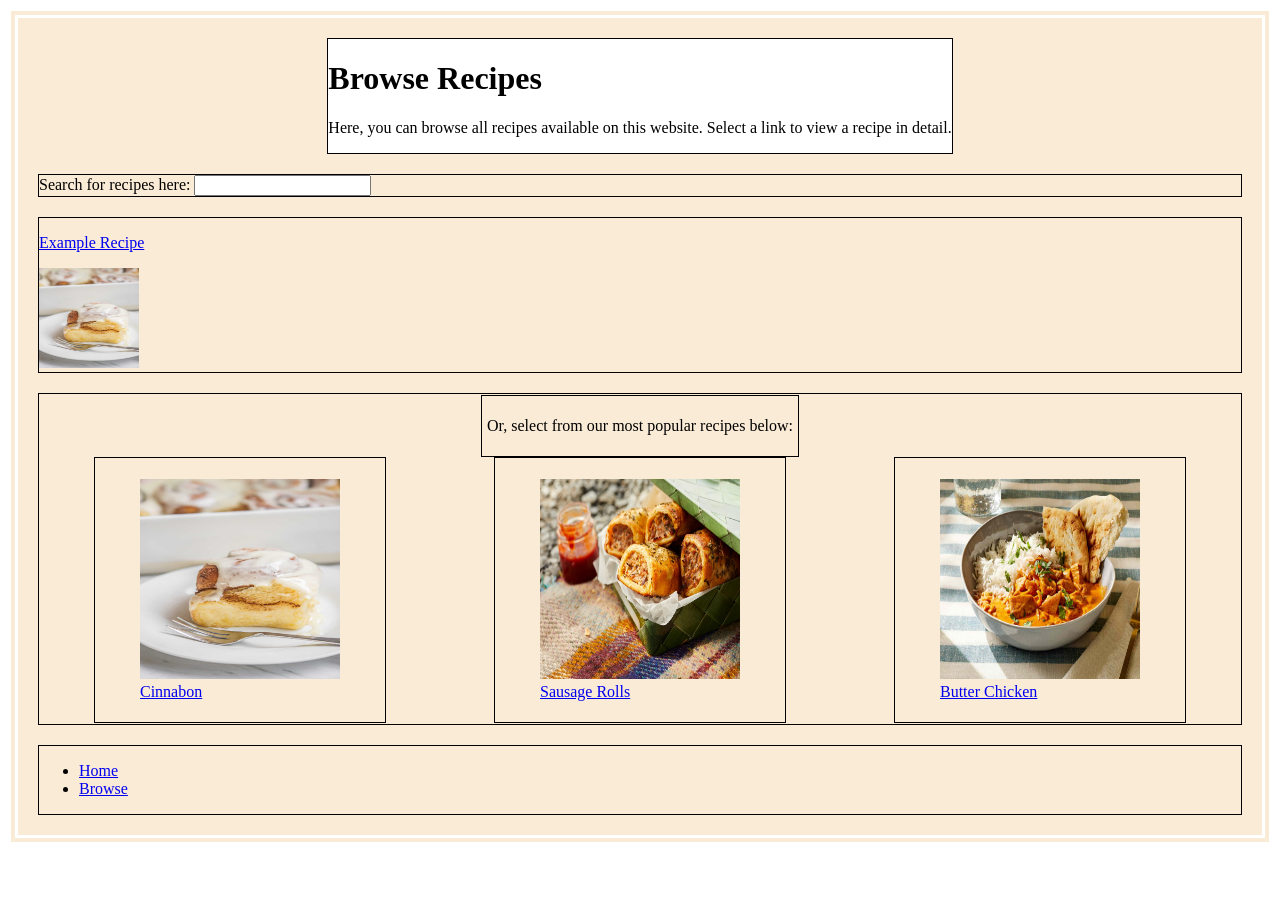
==== lab03_starter_template/templates/browse.html @ 98c465b7 "First commit, this version contains everything needed to pass lab 3." ====
<!DOCTYPE html>
<html lang="en">
<head>
    <meta charset="UTF-8">
    <link rel="stylesheet" href="../static/css/browse.css">
    <meta name="viewport" content="width=device-width, initial-scale=1.0">
    <title>Browse Recipes</title>
</head>
<body>
    <div class="container">
    <!-- Your content goes here -->  
    <div class="title_block"> 
    <h1>Browse Recipes</h1>
     <p>Here, you can browse all recipes available on this website. Select a link to view a recipe in detail.</p>
     </div>
     <div class="example_recipe">
        <p><a href="./recipe_detail.html">Example Recipe</a></p>
        <img src="cinnabon.jpg" alt="A freshly baked cinnabon." style="width:100px;height:100px">
     </div>
     
     <div class="search_bar">
        <label for="search">Search for recipes here:</label>
        <input type="text" id="search" name="search">
     </div>
     <div class="popular_recipes">
        <div class="popular_recipe_header">
            <p>Or, select from our most popular recipes below:</p>
        </div>

        <div class="recipe1">
            <figure><img src="cinnabon.jpg" style="width:200px;height:200px"><figcaption><a href="./recipe_detail.html">Cinnabon</a></figcaption></figure>
        </div>

        <div class="recipe2">
            <figure><img src="sausage_roll.jpg" style="width:200px;height:200px"><figcaption><a href="./recipe_detail.html">Sausage Rolls</a></figcaption></figure>
        </div>

        <div class="recipe3">
            <figure><img src="butter_chicken.jpg" style="width:200px;height:200px"><figcaption><a href="./recipe_detail.html">Butter Chicken</a></figcaption></figure>
        </div>
        
           
    </div>
     <div class="navbar">
        <ul>
            <li><a href="./index.html">Home</a></li>
            <li><a href="./browse.html">Browse</a></li>
        </ul>
    </div>
    </div>   

</body>
</html>
---- lab03_starter_template/static/css/browse.css ----
body
{
    background-color:white
}

.container
{
    display: grid;
    padding: 20px;
    grid-template-columns: 3;
    border-style: double;
    border-color: white;
    border-width: 10px;
    padding: 20px;
    gap: 20px;
    background-color:antiquewhite;
}

.title_block
{
    grid-row: 1;
    grid-column: 1/ -1;
    border: 1px solid black;
    justify-self: center;
    align-self: center;
    background-color: white;
}
.search_bar
{
    grid-row: 2;
    grid-column: 1/-1;
    border: 1px solid black;
}

.example_recipe
{
    grid-row: 3;
    grid-column: 1/-1;
    border: 1px solid black;
}

.popular_recipes
{
    display: grid;
    grid-row: 4;
    grid-column: 1/ -1;
    border: 1px solid black;
    grid-template-columns: repeat(3, 1fr);
    padding: 1px;
}

.popular_recipe_header
{
    grid-row: 1;
    grid-column: 1/-1;
    border: 1px solid black;
    padding: 5px;
    justify-self: center;
    align-self: center;
}
.recipe1
{
    grid-row: 2;
    grid-column: 1;
    border: 1px solid black;
    padding: 5px;
    justify-self: center;
    align-self: center;
}
.recipe2
{
    grid-row: 2;
    grid-column: 2;
    border: 1px solid black;
    padding: 5px;
    justify-self: center;
    align-self: center;
}
.recipe3{
    grid-row: 2;
    grid-column: 3;
    border: 1px solid black;
    padding: 5px;
    justify-self: center;
    align-self: center;
}
.navbar
{
    grid-row: 5;
    grid-column-start: 1/-1;
    border: 1px solid black;
}
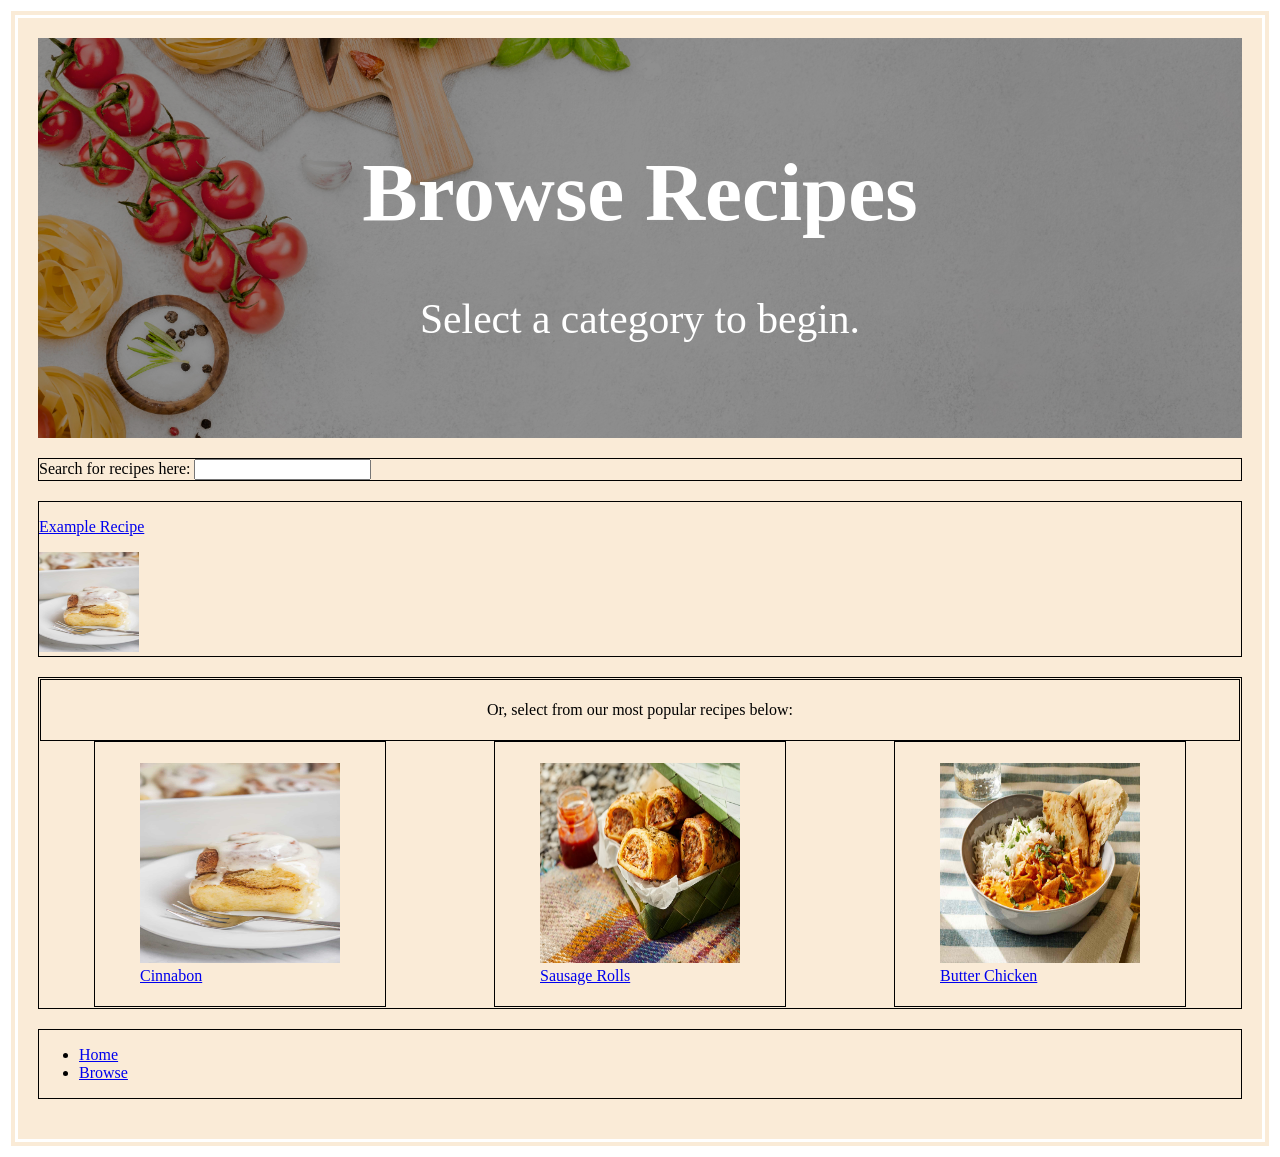
==== commit 475a92a5: "Modified categories page to add proper title and categories div." ====
--- a/lab03_starter_template/templates/browse.html
+++ b/lab03_starter_template/templates/browse.html
@@ -11,8 +11,11 @@
     <!-- Your content goes here -->  
     <div class="title_block"> 
     <h1>Browse Recipes</h1>
-     <p>Here, you can browse all recipes available on this website. Select a link to view a recipe in detail.</p>
+     <p>Select a category to begin.</p>
      </div>
+     <div class="categories">
+     
+    </div>
      <div class="example_recipe">
         <p><a href="./recipe_detail.html">Example Recipe</a></p>
         <img src="cinnabon.jpg" alt="A freshly baked cinnabon." style="width:100px;height:100px">
--- a/lab03_starter_template/static/css/browse.css
+++ b/lab03_starter_template/static/css/browse.css
@@ -7,7 +7,7 @@
 {
     display: grid;
     padding: 20px;
-    grid-template-columns: 3;
+    grid-template-columns: 1fr;
     border-style: double;
     border-color: white;
     border-width: 10px;
@@ -18,13 +18,34 @@
 
 .title_block
 {
-    grid-row: 1;
-    grid-column: 1/ -1;
-    border: 1px solid black;
-    justify-self: center;
-    align-self: center;
-    background-color: white;
+    position: relative;
+    min-height: 300px;
+    justify-self: stretch;
+    align-self: stretch;
+
+    background-image: url("../images/cat_header_bg.jpg");
+    background-size: cover;
+    background-repeat: no-repeat;
+    background-position: center;
+
+    text-align: center;
+    font-size: clamp(1.5rem, 2vw + 1rem, 3rem);
+    padding: 50px;
+    color: white;
+    z-index: 1;
 }
+.title_block::before{
+    content: "";
+    position: absolute;
+    top: 0;
+    left: 0;
+    width: 100%;
+    height: 100%;
+    background: rgba(0,0,0,0.4);
+    z-index: -1;
+}
+
+
 .search_bar
 {
     grid-row: 2;
@@ -41,6 +62,7 @@
 
 .popular_recipes
 {
+    
     display: grid;
     grid-row: 4;
     grid-column: 1/ -1;
@@ -55,8 +77,9 @@
     grid-column: 1/-1;
     border: 1px solid black;
     padding: 5px;
-    justify-self: center;
+    justify-self: stretch;
     align-self: center;
+    text-align: center;
 }
 .recipe1
 {
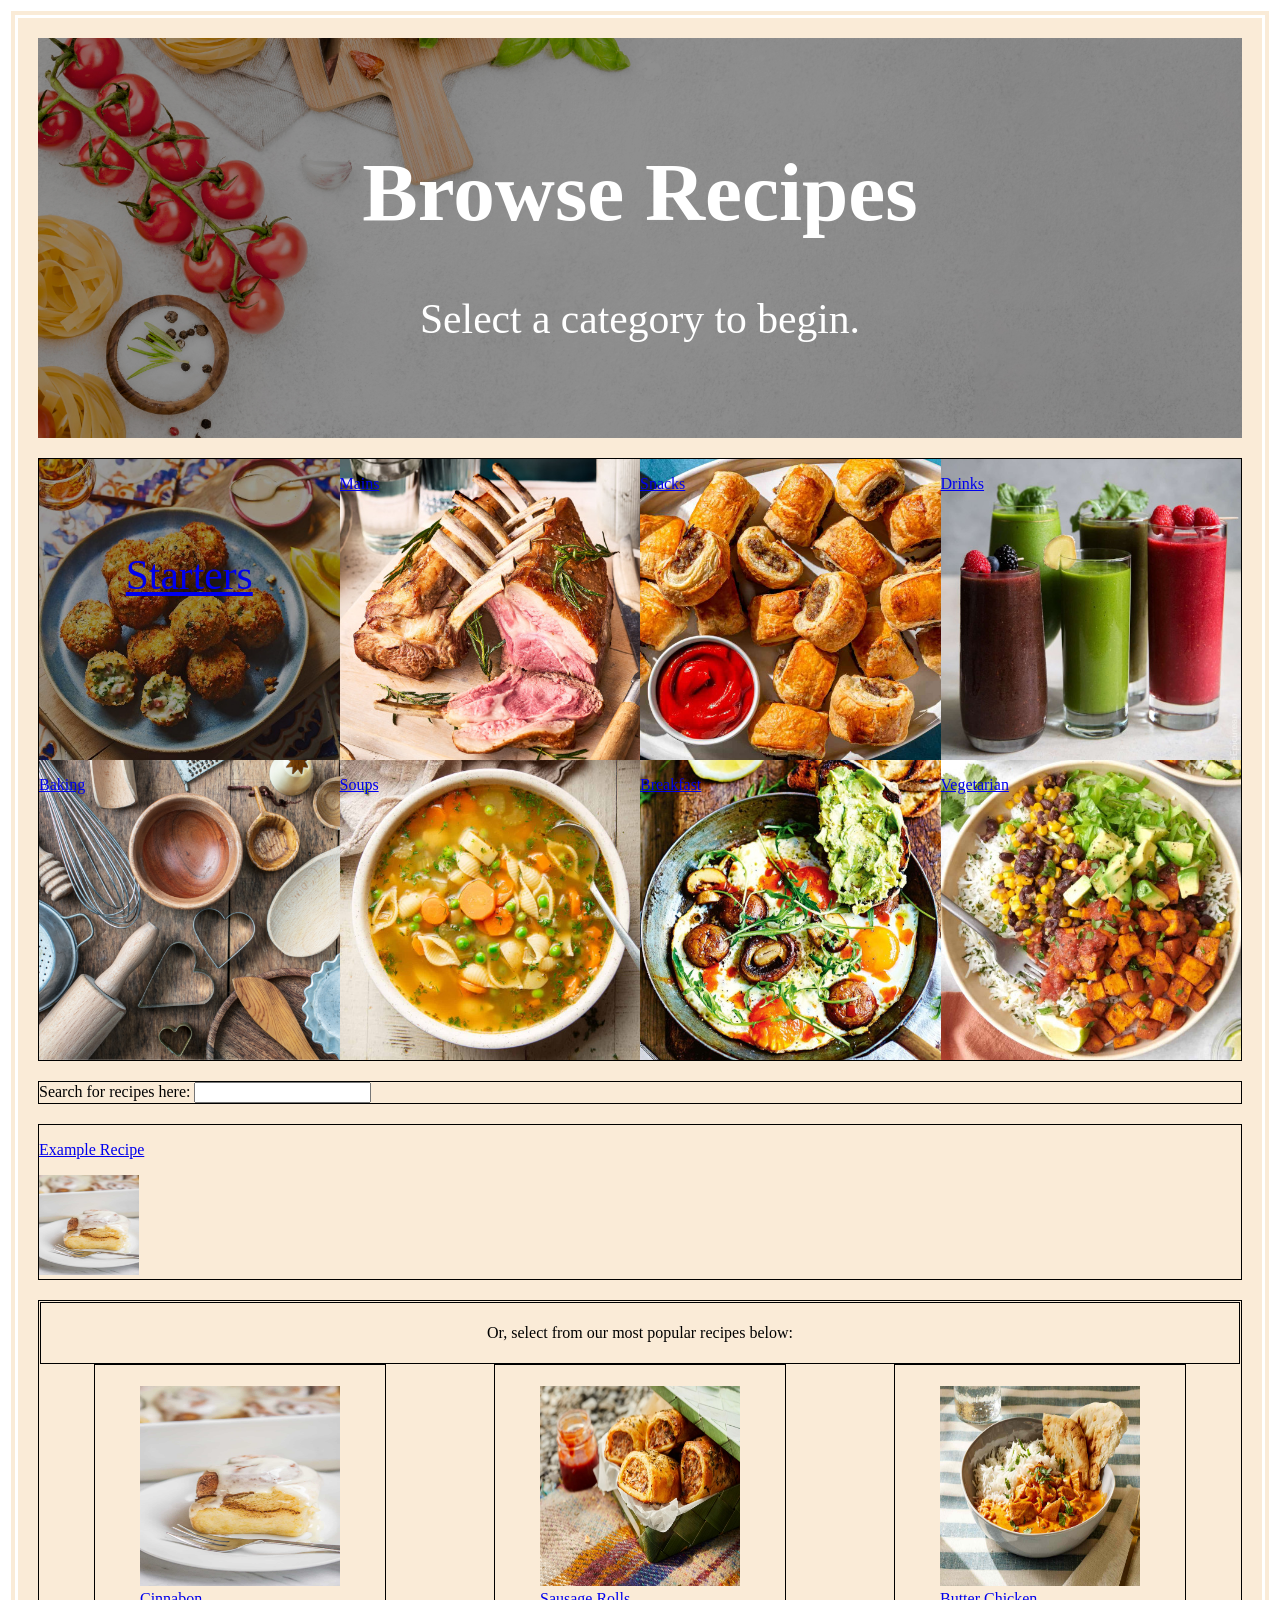
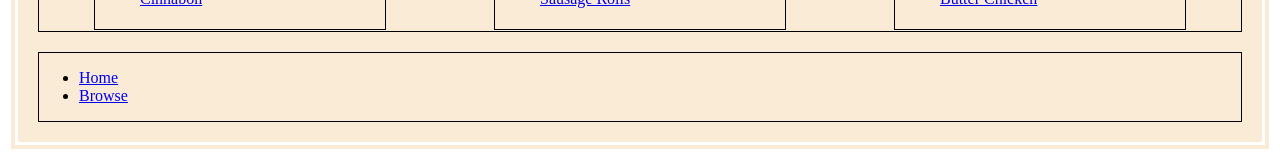
==== commit cd736b1a: "Added background pictures to categories on browse page." ====
--- a/lab03_starter_template/templates/browse.html
+++ b/lab03_starter_template/templates/browse.html
@@ -14,7 +14,30 @@
      <p>Select a category to begin.</p>
      </div>
      <div class="categories">
-     
+        <div class="Starters">
+            <p><a href="./recipe_detail.html">Starters</a></p>
+        </div>
+        <div class="Mains">
+            <p><a href="./recipe_detail.html">Mains</a></p>
+        </div>
+        <div class="Snacks">
+            <p><a href="./recipe_detail.html">Snacks</a></p>
+        </div>
+        <div class="Drinks">
+            <p><a href="./recipe_detail.html">Drinks</a></p>
+        </div>
+        <div class="Baking">
+            <p><a href="./recipe_detail.html">Baking</a></p>
+        </div>
+        <div class="Soups">
+            <p><a href="./recipe_detail.html">Soups</a></p>
+        </div>
+        <div class="Breakfast">
+            <p><a href="./recipe_detail.html">Breakfast</a></p>
+        </div>
+        <div class="Vegetarian">
+            <p><a href="./recipe_detail.html">Vegetarian</a></p>
+        </div>
     </div>
      <div class="example_recipe">
         <p><a href="./recipe_detail.html">Example Recipe</a></p>
--- a/lab03_starter_template/static/css/browse.css
+++ b/lab03_starter_template/static/css/browse.css
@@ -45,26 +45,151 @@
     z-index: -1;
 }
 
+.categories
+{
+    grid-row: 2;
+    display: grid;
+    grid-template-columns: repeat(4,1fr);
+    grid-auto-rows: 1fr;
+    border: 1px solid black;
+    justify-items: center;
+}
+
+.categories > * 
+{
+    aspect-ratio: 1/1;
+    background: lightgray;
+    background-size: cover;
+    background-position: center;
+    background-repeat: no-repeat;
+}
+
+.Starters{
+    position: relative;
+    min-height: 100px;
+    justify-self: stretch;
+    align-self: stretch;
+
+    background-image: url("../images/cat_starters_sized.jpg");
+    background-size: cover;
+    background-repeat: no-repeat;
+    background-position: center;
+
+    text-align: center;
+    font-size: clamp(1.5rem, 2vw + 1rem, 3rem);
+    padding: 50px;
+    color: white;
+    z-index: 1;
+}
+.Starters::before{
+    content: "";
+    position: absolute;
+    top: 0;
+    left: 0;
+    width: 100%;
+    height: 100%;
+    background: rgba(0,0,0,0.4);
+    z-index: -1;
+}
+.Mains{
+    position: relative;
+    min-height: 100px;
+    justify-self: stretch;
+    align-self: stretch;
+
+    background-image: url("../images/cat_main_sized.jpg");
+    background-size: cover;
+    background-repeat: no-repeat;
+    background-position: center;
+}
+.Snacks{
+    position: relative;
+    min-height: 100px;
+    justify-self: stretch;
+    align-self: stretch;
+
+    background-image: url("../images/cat_snacks_sized.jpg");
+    background-size: cover;
+    background-repeat: no-repeat;
+    background-position: center;
+}
+.Drinks{
+    position: relative;
+    min-height: 100px;
+    justify-self: stretch;
+    align-self: stretch;
+
+    background-image: url("../images/cat_drinks_sized.jpg");
+    background-size: cover;
+    background-repeat: no-repeat;
+    background-position: center;
+}
+.Baking{
+    position: relative;
+    min-height: 100px;
+    justify-self: stretch;
+    align-self: stretch;
+
+    background-image: url("../images/cat_baking_sized.png");
+    background-size: cover;
+    background-repeat: no-repeat;
+    background-position: center;
+}
+.Soups{
+    position: relative;
+    min-height: 100px;
+    justify-self: stretch;
+    align-self: stretch;
+
+    background-image: url("../images/cat_soups_sized.jpg");
+    background-size: cover;
+    background-repeat: no-repeat;
+    background-position: center;
+}
+.Breakfast{
+    position: relative;
+    min-height: 100px;
+    justify-self: stretch;
+    align-self: stretch;
+
+    background-image: url("../images/cat_breakfast_sized.jpg");
+    background-size: cover;
+    background-repeat: no-repeat;
+    background-position: center;
+}
+.Vegetarian{
+    position: relative;
+    min-height: 100px;
+    justify-self: stretch;
+    align-self: stretch;
+
+    background-image: url("../images/cat_vegetarian_sized.jpg");
+    background-size: cover;
+    background-repeat: no-repeat;
+    background-position: center;
+}
+
+
 
 .search_bar
-{
-    grid-row: 2;
-    grid-column: 1/-1;
-    border: 1px solid black;
-}
-
-.example_recipe
 {
     grid-row: 3;
     grid-column: 1/-1;
     border: 1px solid black;
 }
 
+.example_recipe
+{
+    grid-row: 4;
+    grid-column: 1/-1;
+    border: 1px solid black;
+}
+
 .popular_recipes
 {
     
     display: grid;
-    grid-row: 4;
+    grid-row: 5;
     grid-column: 1/ -1;
     border: 1px solid black;
     grid-template-columns: repeat(3, 1fr);
@@ -109,7 +234,7 @@
 }
 .navbar
 {
-    grid-row: 5;
+    grid-row: 6;
     grid-column-start: 1/-1;
     border: 1px solid black;
 }
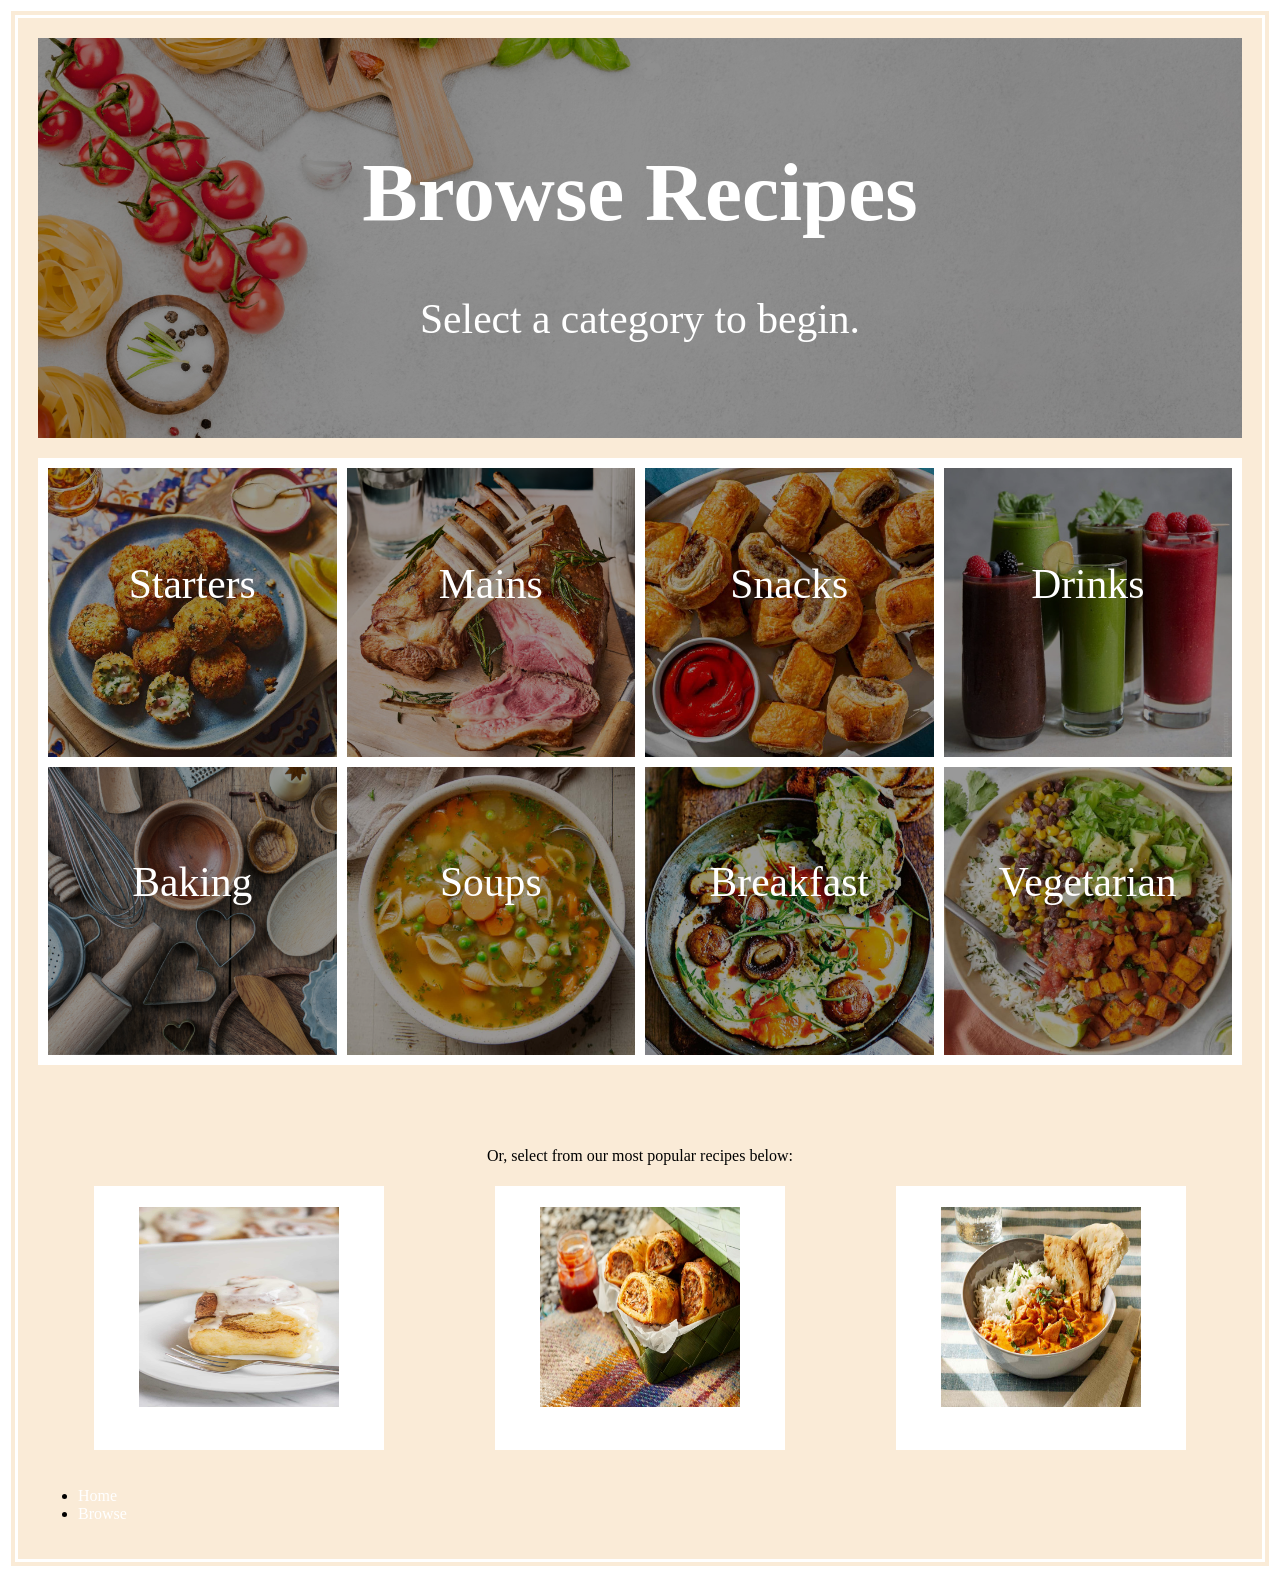
==== commit bc5f5f00: "Finished image backgrounds for categories and removed initial elements." ====
--- a/lab03_starter_template/templates/browse.html
+++ b/lab03_starter_template/templates/browse.html
@@ -39,15 +39,7 @@
             <p><a href="./recipe_detail.html">Vegetarian</a></p>
         </div>
     </div>
-     <div class="example_recipe">
-        <p><a href="./recipe_detail.html">Example Recipe</a></p>
-        <img src="cinnabon.jpg" alt="A freshly baked cinnabon." style="width:100px;height:100px">
-     </div>
      
-     <div class="search_bar">
-        <label for="search">Search for recipes here:</label>
-        <input type="text" id="search" name="search">
-     </div>
      <div class="popular_recipes">
         <div class="popular_recipe_header">
             <p>Or, select from our most popular recipes below:</p>
--- a/lab03_starter_template/static/css/browse.css
+++ b/lab03_starter_template/static/css/browse.css
@@ -1,6 +1,17 @@
 body
 {
     background-color:white
+}
+
+a{
+    color: #FFFFFF;
+    text-decoration: none;
+}
+
+a:hover{
+    color: #FF0000;
+    text-decoration: none;
+    cursor: pointer;
 }
 
 .container
@@ -51,9 +62,19 @@
     display: grid;
     grid-template-columns: repeat(4,1fr);
     grid-auto-rows: 1fr;
-    border: 1px solid black;
     justify-items: center;
-}
+    padding: 10px;
+    gap: 10px;
+    background-color: white;
+
+    text-align: center;
+    font-size: clamp(1.5rem, 2vw + 1rem, 3rem);
+    color: white;
+    z-index: 1;
+    
+}
+
+
 
 .categories > * 
 {
@@ -101,6 +122,22 @@
     background-size: cover;
     background-repeat: no-repeat;
     background-position: center;
+
+    text-align: center;
+    font-size: clamp(1.5rem, 2vw + 1rem, 3rem);
+    padding: 50px;
+    color: white;
+    z-index: 1;
+}
+.Mains::before{
+    content: "";
+    position: absolute;
+    top: 0;
+    left: 0;
+    width: 100%;
+    height: 100%;
+    background: rgba(0,0,0,0.4);
+    z-index: -1;
 }
 .Snacks{
     position: relative;
@@ -112,6 +149,22 @@
     background-size: cover;
     background-repeat: no-repeat;
     background-position: center;
+
+    text-align: center;
+    font-size: clamp(1.5rem, 2vw + 1rem, 3rem);
+    padding: 50px;
+    color: white;
+    z-index: 1;
+}
+.Snacks::before{
+    content: "";
+    position: absolute;
+    top: 0;
+    left: 0;
+    width: 100%;
+    height: 100%;
+    background: rgba(0,0,0,0.4);
+    z-index: -1;
 }
 .Drinks{
     position: relative;
@@ -123,6 +176,22 @@
     background-size: cover;
     background-repeat: no-repeat;
     background-position: center;
+
+    text-align: center;
+    font-size: clamp(1.5rem, 2vw + 1rem, 3rem);
+    padding: 50px;
+    color: white;
+    z-index: 1;
+}
+.Drinks::before{
+    content: "";
+    position: absolute;
+    top: 0;
+    left: 0;
+    width: 100%;
+    height: 100%;
+    background: rgba(0,0,0,0.4);
+    z-index: -1;
 }
 .Baking{
     position: relative;
@@ -134,6 +203,22 @@
     background-size: cover;
     background-repeat: no-repeat;
     background-position: center;
+
+    text-align: center;
+    font-size: clamp(1.5rem, 2vw + 1rem, 3rem);
+    padding: 50px;
+    color: white;
+    z-index: 1;
+}
+.Baking::before{
+    content: "";
+    position: absolute;
+    top: 0;
+    left: 0;
+    width: 100%;
+    height: 100%;
+    background: rgba(0,0,0,0.4);
+    z-index: -1;
 }
 .Soups{
     position: relative;
@@ -145,6 +230,22 @@
     background-size: cover;
     background-repeat: no-repeat;
     background-position: center;
+
+    text-align: center;
+    font-size: clamp(1.5rem, 2vw + 1rem, 3rem);
+    padding: 50px;
+    color: white;
+    z-index: 1;
+}
+.Soups::before{
+    content: "";
+    position: absolute;
+    top: 0;
+    left: 0;
+    width: 100%;
+    height: 100%;
+    background: rgba(0,0,0,0.4);
+    z-index: -1;
 }
 .Breakfast{
     position: relative;
@@ -156,6 +257,22 @@
     background-size: cover;
     background-repeat: no-repeat;
     background-position: center;
+
+    text-align: center;
+    font-size: clamp(1.5rem, 2vw + 1rem, 3rem);
+    padding: 50px;
+    color: white;
+    z-index: 1;
+}
+.Breakfast::before{
+    content: "";
+    position: absolute;
+    top: 0;
+    left: 0;
+    width: 100%;
+    height: 100%;
+    background: rgba(0,0,0,0.4);
+    z-index: -1;
 }
 .Vegetarian{
     position: relative;
@@ -167,22 +284,35 @@
     background-size: cover;
     background-repeat: no-repeat;
     background-position: center;
-}
-
+
+    text-align: center;
+    font-size: clamp(1.5rem, 2vw + 1rem, 3rem);
+    padding: 50px;
+    color: white;
+    z-index: 1;
+}
+.Vegetarian::before{
+    content: "";
+    position: absolute;
+    top: 0;
+    left: 0;
+    width: 100%;
+    height: 100%;
+    background: rgba(0,0,0,0.4);
+    z-index: -1;
+}
 
 
 .search_bar
 {
     grid-row: 3;
     grid-column: 1/-1;
-    border: 1px solid black;
 }
 
 .example_recipe
 {
     grid-row: 4;
     grid-column: 1/-1;
-    border: 1px solid black;
 }
 
 .popular_recipes
@@ -191,7 +321,6 @@
     display: grid;
     grid-row: 5;
     grid-column: 1/ -1;
-    border: 1px solid black;
     grid-template-columns: repeat(3, 1fr);
     padding: 1px;
 }
@@ -200,7 +329,6 @@
 {
     grid-row: 1;
     grid-column: 1/-1;
-    border: 1px solid black;
     padding: 5px;
     justify-self: stretch;
     align-self: center;
@@ -210,32 +338,33 @@
 {
     grid-row: 2;
     grid-column: 1;
-    border: 1px solid black;
     padding: 5px;
     justify-self: center;
     align-self: center;
+    background-color: white;
 }
 .recipe2
 {
     grid-row: 2;
     grid-column: 2;
-    border: 1px solid black;
     padding: 5px;
     justify-self: center;
     align-self: center;
+    background-color: white;
+
 }
 .recipe3{
     grid-row: 2;
     grid-column: 3;
-    border: 1px solid black;
     padding: 5px;
     justify-self: center;
     align-self: center;
+    background-color: white;
+
 }
 .navbar
 {
     grid-row: 6;
     grid-column-start: 1/-1;
-    border: 1px solid black;
-}
-
+}
+
